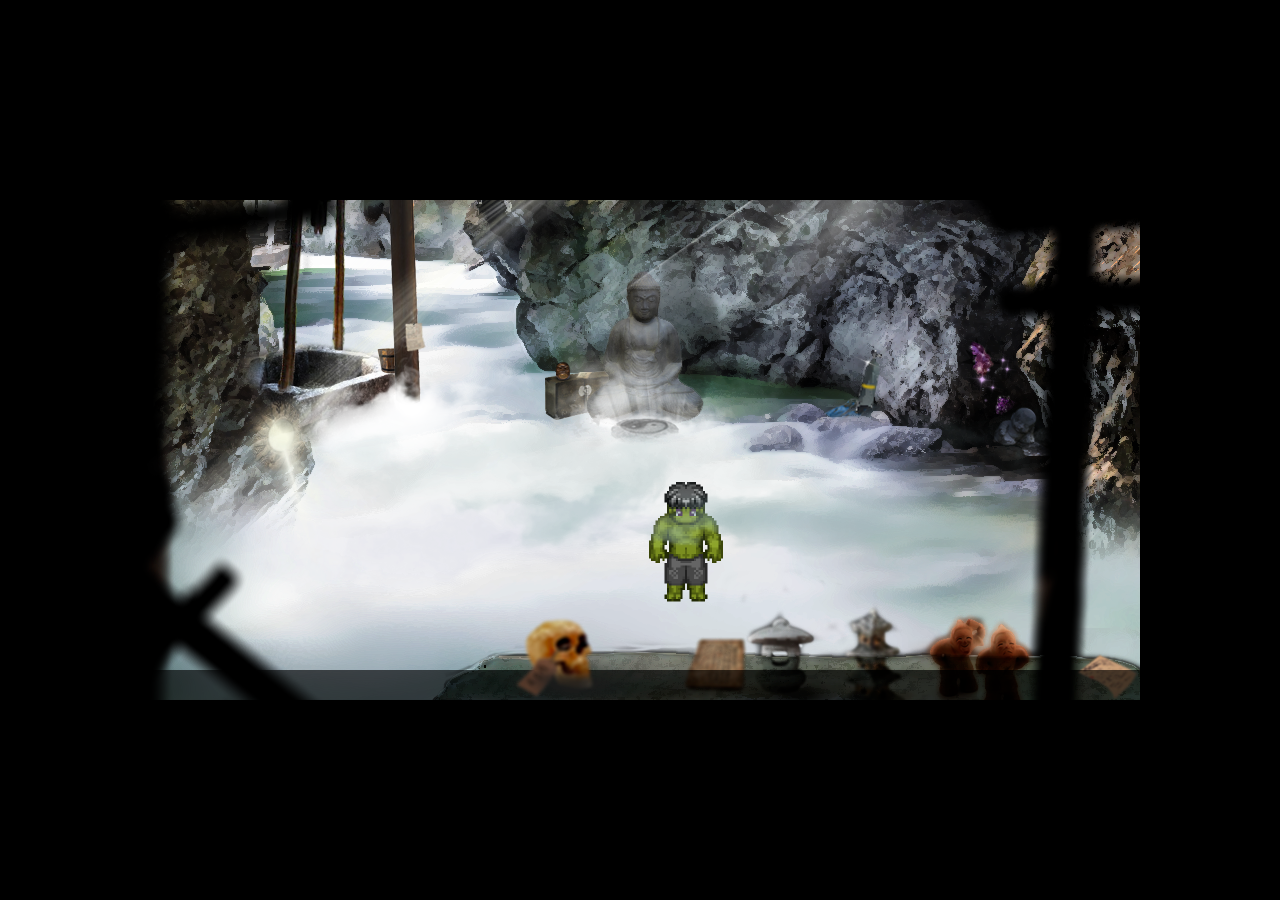
==== index.html @ d68664e8 "some minor changes" ====
<html>

	<head>
		<meta charset="utf-8"/>
		
		<link rel="stylesheet" href="CSS/style.css" />		
		<meta name="description" content="1 Room small graphic adventure" />
		<meta name="author" content="Adrian Casas Fernández" />
		<title>Escape the Dev.dream</title>	
	</head>
<body>
	<div class="wrapper">
		<canvas id="canvas1"></canvas>
		<canvas id="canvas2"></canvas>
		<canvas id="canvas3"></canvas>
		<canvas id="canvas3trigger1"></canvas>
		<canvas id="canvas4"></canvas>
		<canvas id="canvas5"></canvas>
		<canvas id="canvas6" width=1000 height=500></canvas>
		<canvas id="canvas7"></canvas>
		<section id="messages"></section>
	</div>
	
	<script src="scripts/setup.js"></script>
	<script src="scripts/player.js"></script>
	<script src="scripts/objects.js"></script>
	<script src="scripts/utilities.js"></script>
	<script src="scripts/hotspot.js"></script>
	
</body>
</html>
---- CSS/style.css ----
.wrapper {
	border: 5px solid black;
	top: 50%;
	left: 50%;
	position: absolute;
	width: 1000px;
	height: 500px;
	transform: translate(-50%, -50%);
	background: url('../images/background.png')
	
}

body {
	background: black;
}

canvas {
	width: 100%;
	height: 100%;
	position: absolute;
	top: 0;
	left: 0;		
}



#canvas5 {
	background: url('../images/first-plane.png')
}

#canvas4 {
	opacity:0.9;
	background: url('../images/colorfog.png') repeat 0 0;
  	width: 100%;
  	margin: 0;
  	height: 500px;
  	-webkit-animation: slide 20s linear infinite;
}



@-webkit-keyframes slide {
    from { background-position: 0 0; }
    to { background-position: -1000px 0; }
}


#canvas7 {
	visibility: hidden;
	background: url('../images/end-canvas.gif')
}

#canvas3trigger3 {
	visibility: hidden;
	background: url('../images/90.png')
}
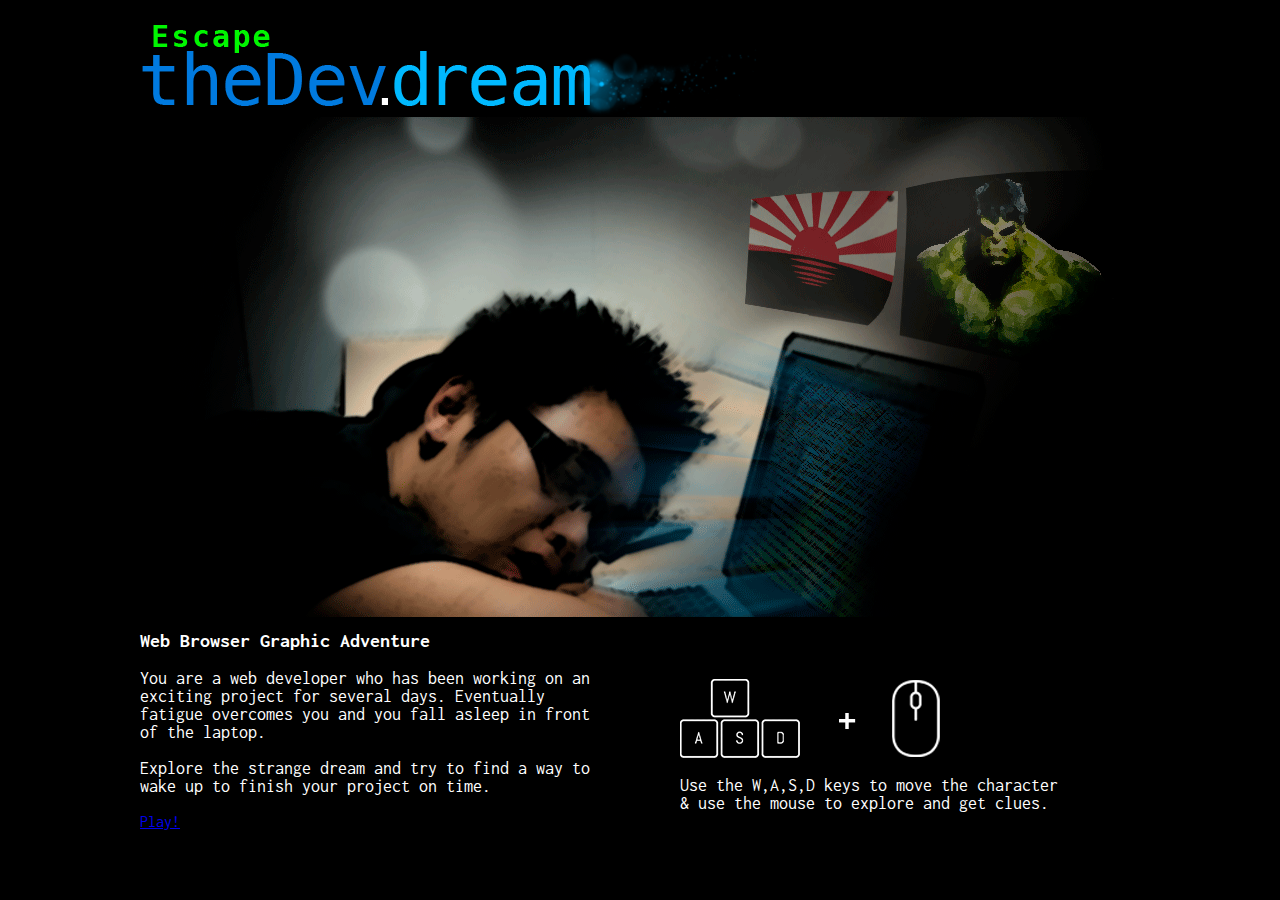
==== commit bac7b043: "Building the game intro" ====
--- a/index.html
+++ b/index.html
@@ -2,30 +2,37 @@
 
 	<head>
 		<meta charset="utf-8"/>
-		
 		<link rel="stylesheet" href="CSS/style.css" />		
 		<meta name="description" content="1 Room small graphic adventure" />
 		<meta name="author" content="Adrian Casas Fernández" />
 		<title>Escape the Dev.dream</title>	
 	</head>
 <body>
-	<div class="wrapper">
-		<canvas id="canvas1"></canvas>
-		<canvas id="canvas2"></canvas>
-		<canvas id="canvas3"></canvas>
-		<canvas id="canvas3trigger1"></canvas>
-		<canvas id="canvas4"></canvas>
-		<canvas id="canvas5"></canvas>
-		<canvas id="canvas6" width=1000 height=500></canvas>
-		<canvas id="canvas7"></canvas>
-		<section id="messages"></section>
+	<div class="wrapper0">
+		<img src="./images/game-logo.png" alt="Game logo">
+		<img src="./images/game-cover.png" alt="Exhausted developer falls asleep">
+		<section>
+			<article class="game-intro">
+				<h1>Web Browser Graphic Adventure</h1>
+				<p>You are a web developer who has been working on an exciting project for several days. 
+					Eventually fatigue overcomes you and you fall asleep in front of the laptop.</p>
+				<p>Explore the strange dream and try to find a way to wake up to finish your project on time.</p>
+				<a class="button" href="/game.html">Play!</a>
+				
+			</article>
+			<article class="how-to-play">
+				
+				<img src="./images/WASD-keys.png" alt="WASD keys">
+				<p>Use the W,A,S,D keys to move the character <br>
+					 & use the mouse to explore and get clues. </p>
+				<p></p>
+
+			</article>
+			
+		</section>
+		</div>
 	</div>
 	
-	<script src="scripts/setup.js"></script>
-	<script src="scripts/player.js"></script>
-	<script src="scripts/objects.js"></script>
-	<script src="scripts/utilities.js"></script>
-	<script src="scripts/hotspot.js"></script>
 	
 </body>
 </html>--- a/CSS/style.css
+++ b/CSS/style.css
@@ -1,3 +1,30 @@
+@import url('https://fonts.googleapis.com/css2?family=Inconsolata:wght@400;500&display=swap');
+
+body {
+	background: black;
+	font-family: 'Inconsolata', monospace;
+}
+
+h1 {
+	color: white;
+	font-size: 20px;
+}
+h2 {
+	color: white;
+	font-size: 17px;
+}
+
+p {
+	color: white;
+	font-size: 18px;
+}
+
+section {
+	display: flex;
+	align-items: flex-end;
+	
+}
+
 .wrapper {
 	border: 5px solid black;
 	top: 50%;
@@ -10,8 +37,34 @@
 	
 }
 
-body {
-	background: black;
+.wrapper0 {
+	border: 5px solid black;
+	top: 30%;
+	left: 50%;
+	position: absolute;
+	width: 1000px;
+	height: 500px;
+	transform: translate(-50%, -50%);	
+}
+
+.game-intro {
+	flex: 50%;
+	padding-right: 80px;
+	
+}
+
+.how-to-play {
+	flex: 50%;
+	
+}
+
+.button {
+	transition-duration: 0.4s;
+}
+  
+.button:hover {
+	background-color: #4CAF50; /* Green */
+	color: white;
 }
 
 canvas {
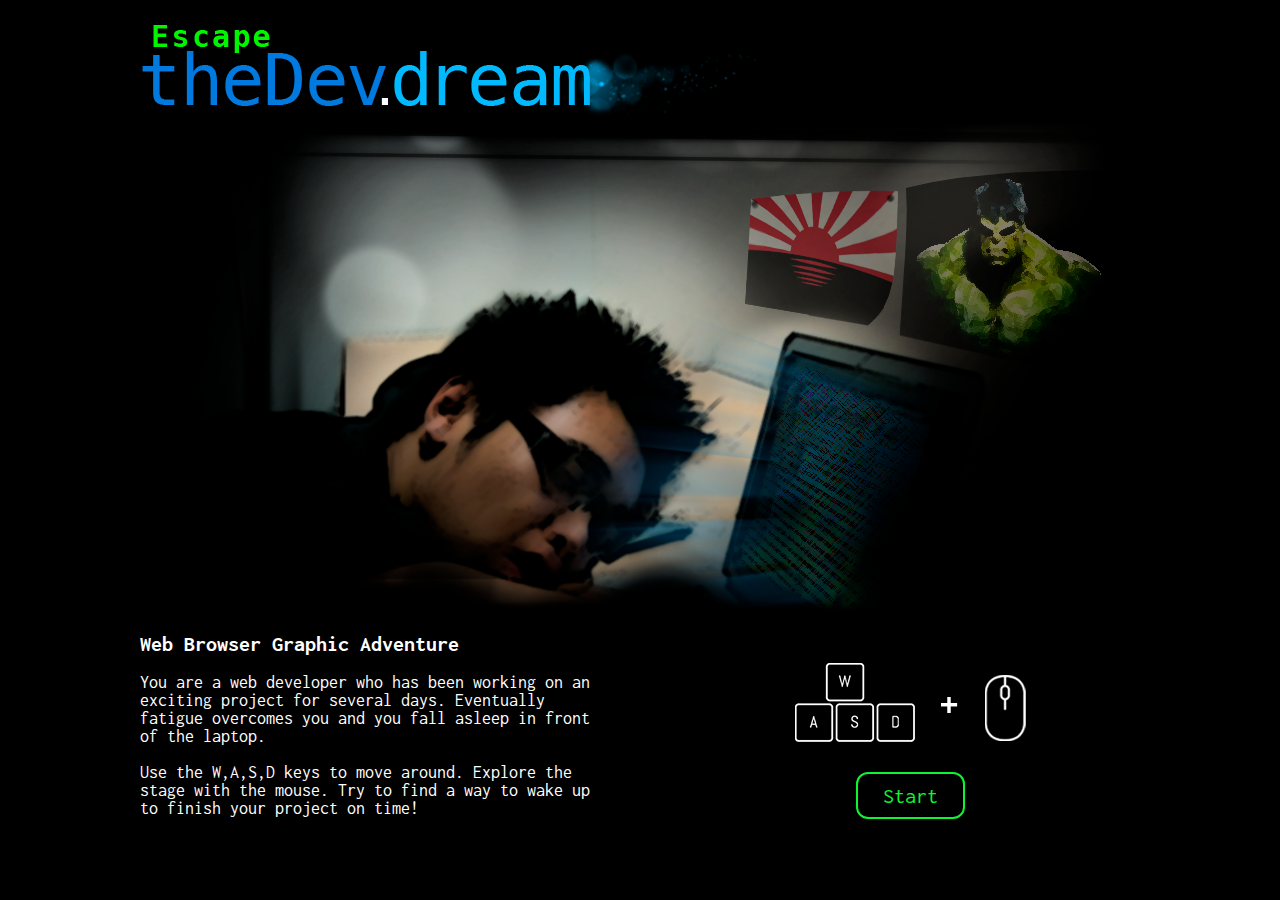
==== commit e0e952c0: "improving the intro" ====
--- a/index.html
+++ b/index.html
@@ -1,5 +1,4 @@
 <html>
-
 	<head>
 		<meta charset="utf-8"/>
 		<link rel="stylesheet" href="CSS/style.css" />		
@@ -7,32 +6,23 @@
 		<meta name="author" content="Adrian Casas Fernández" />
 		<title>Escape the Dev.dream</title>	
 	</head>
-<body>
-	<div class="wrapper0">
-		<img src="./images/game-logo.png" alt="Game logo">
-		<img src="./images/game-cover.png" alt="Exhausted developer falls asleep">
-		<section>
-			<article class="game-intro">
-				<h1>Web Browser Graphic Adventure</h1>
-				<p>You are a web developer who has been working on an exciting project for several days. 
-					Eventually fatigue overcomes you and you fall asleep in front of the laptop.</p>
-				<p>Explore the strange dream and try to find a way to wake up to finish your project on time.</p>
-				<a class="button" href="/game.html">Play!</a>
-				
-			</article>
-			<article class="how-to-play">
-				
-				<img src="./images/WASD-keys.png" alt="WASD keys">
-				<p>Use the W,A,S,D keys to move the character <br>
-					 & use the mouse to explore and get clues. </p>
-				<p></p>
-
-			</article>
-			
-		</section>
+	<body>
+		<div class="wrapper0">
+			<img src="./images/game-logo.png" alt="Game logo">
+			<img src="./images/game-cover.png" alt="Exhausted developer falls asleep">
+			<section>
+				<article class="game-intro">
+					<h1>Web Browser Graphic Adventure</h1>
+					<p>You are a web developer who has been working on an exciting project for several days. 
+						Eventually fatigue overcomes you and you fall asleep in front of the laptop.</p>
+					<p>Use the W,A,S,D keys to move around. Explore the stage with the mouse.
+						Try to find a way to wake up to finish your project on time!</p>	
+				</article>
+				<article class="how-to-play">
+					<img src="./images/WASD-keys.png" alt="WASD keys">
+					<a class="button" href="game.html">Start</a>
+				</article>	
+			</section>
 		</div>
-	</div>
-	
-	
-</body>
+	</body>
 </html>--- a/CSS/style.css
+++ b/CSS/style.css
@@ -7,11 +7,7 @@
 
 h1 {
 	color: white;
-	font-size: 20px;
-}
-h2 {
-	color: white;
-	font-size: 17px;
+	font-size: 22px;
 }
 
 p {
@@ -21,8 +17,15 @@
 
 section {
 	display: flex;
-	align-items: flex-end;
-	
+	align-items: center;
+}
+
+canvas {
+	width: 100%;
+	height: 100%;
+	position: absolute;
+	top: 0;
+	left: 0;		
 }
 
 .wrapper {
@@ -33,8 +36,7 @@
 	width: 1000px;
 	height: 500px;
 	transform: translate(-50%, -50%);
-	background: url('../images/background.png')
-	
+	background: url('../images/background.png')	
 }
 
 .wrapper0 {
@@ -50,31 +52,36 @@
 .game-intro {
 	flex: 50%;
 	padding-right: 80px;
-	
 }
 
 .how-to-play {
 	flex: 50%;
-	
+	display: flex;
+	align-items: center;
+	flex-direction: column;	
+}
+.how-to-play > img {
+	padding-top: 30px;
+	padding-bottom: 30px;
 }
 
 .button {
+	padding-top: 10px;
+	padding-bottom: 10px;
+	padding-left: 25px;
+	padding-right: 25px;
 	transition-duration: 0.4s;
+	text-decoration: none;
+	border: 2px solid #0bf631;
+	border-radius: 12px;
+	font-size: 22px;
+	color: #0bf631;
 }
   
 .button:hover {
-	background-color: #4CAF50; /* Green */
-	color: white;
+	border-color: #4fb8fe;
+	color: #4fb8fe;
 }
-
-canvas {
-	width: 100%;
-	height: 100%;
-	position: absolute;
-	top: 0;
-	left: 0;		
-}
-
 
 
 #canvas5 {
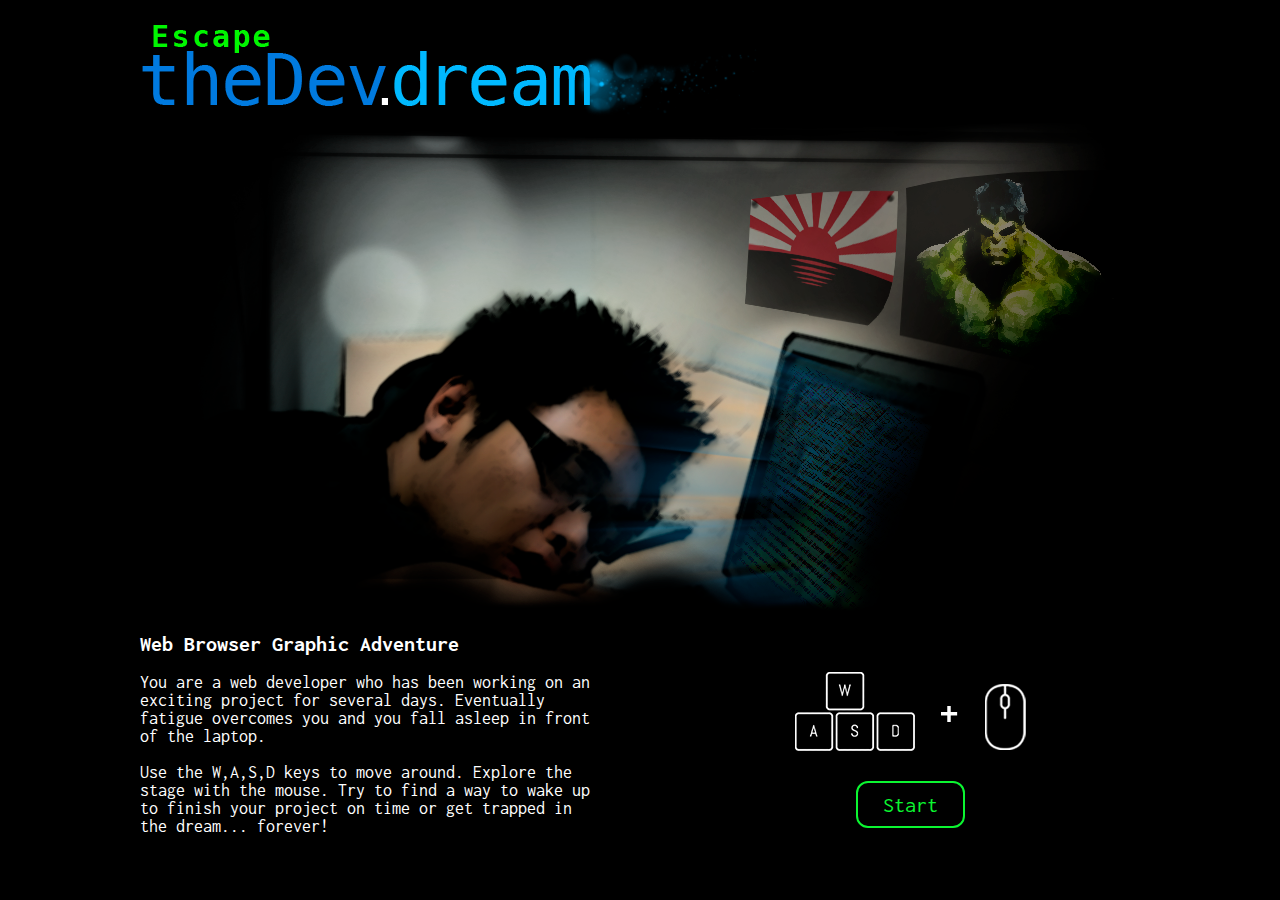
==== commit 92ead90b: "music and sound effects added" ====
--- a/index.html
+++ b/index.html
@@ -16,7 +16,8 @@
 					<p>You are a web developer who has been working on an exciting project for several days. 
 						Eventually fatigue overcomes you and you fall asleep in front of the laptop.</p>
 					<p>Use the W,A,S,D keys to move around. Explore the stage with the mouse.
-						Try to find a way to wake up to finish your project on time!</p>	
+						Try to find a way to wake up to finish your project on time 
+						or get trapped in the dream... forever!</p>	
 				</article>
 				<article class="how-to-play">
 					<img src="./images/WASD-keys.png" alt="WASD keys">
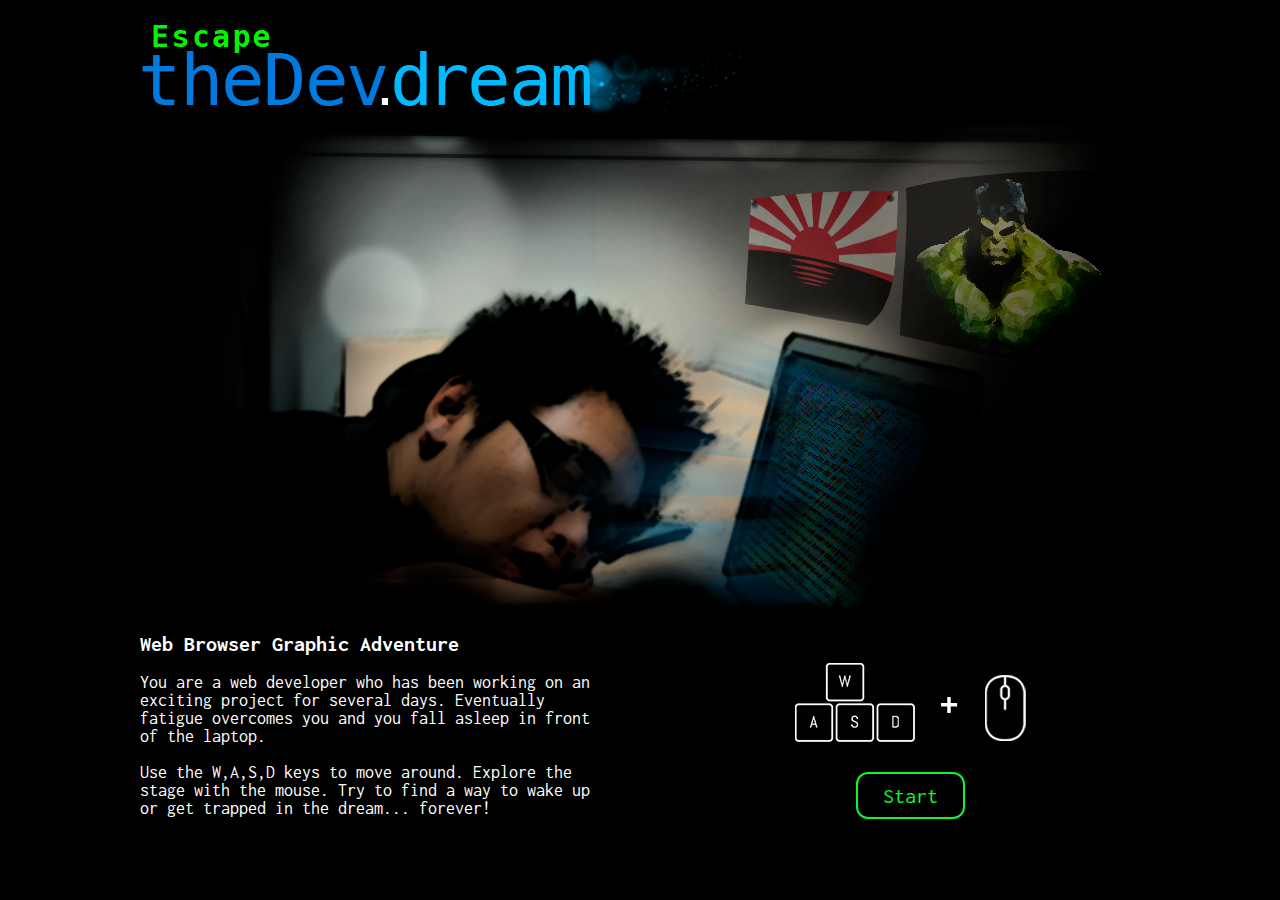
==== commit 5d2d245d: "General overhauling" ====
--- a/index.html
+++ b/index.html
@@ -16,8 +16,7 @@
 					<p>You are a web developer who has been working on an exciting project for several days. 
 						Eventually fatigue overcomes you and you fall asleep in front of the laptop.</p>
 					<p>Use the W,A,S,D keys to move around. Explore the stage with the mouse.
-						Try to find a way to wake up to finish your project on time 
-						or get trapped in the dream... forever!</p>	
+						Try to find a way to wake up or get trapped in the dream... forever!</p>	
 				</article>
 				<article class="how-to-play">
 					<img src="./images/WASD-keys.png" alt="WASD keys">
--- a/CSS/style.css
+++ b/CSS/style.css
@@ -83,6 +83,19 @@
 	color: #4fb8fe;
 }
 
+.button.two {
+	position:absolute;
+  	bottom:-60px;
+ 	right:0;
+  	display: block;
+}
+
+.button.hints {
+	position:absolute;
+  	bottom:-60px;
+ 	right:120px;
+  	display: block;
+}
 
 #canvas5 {
 	background: url('../images/first-plane.png')
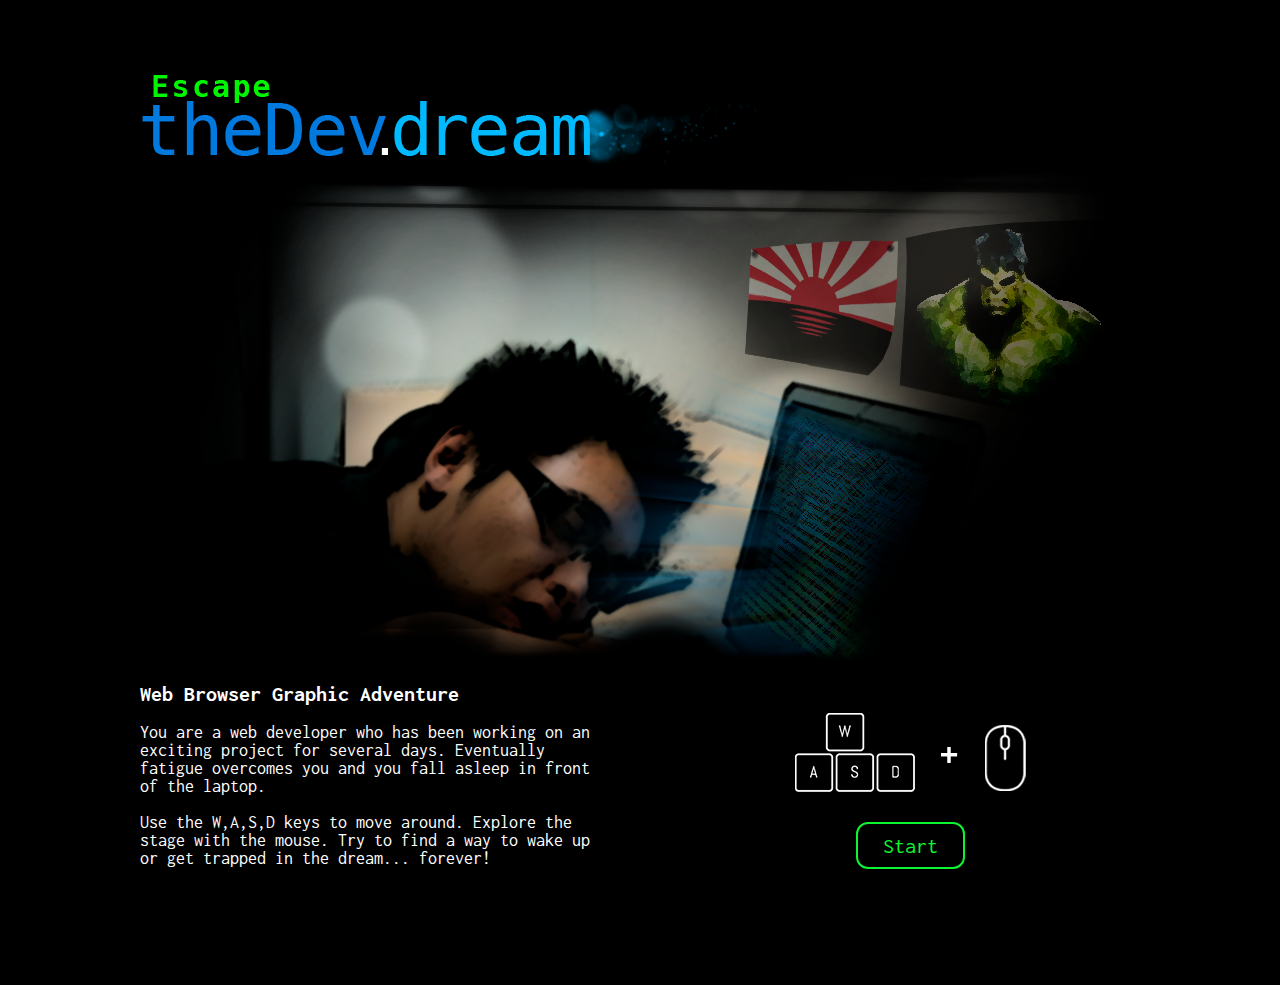
==== commit e8071932: "tweaking stage animations" ====
--- a/index.html
+++ b/index.html
@@ -8,7 +8,7 @@
 	</head>
 	<body>
 		<div class="wrapper0">
-			<img src="./images/game-logo.png" alt="Game logo">
+			<img class="logo" src="./images/game-logo.png" alt="Game logo">
 			<img src="./images/game-cover.png" alt="Exhausted developer falls asleep">
 			<section>
 				<article class="game-intro">
--- a/CSS/style.css
+++ b/CSS/style.css
@@ -18,6 +18,7 @@
 section {
 	display: flex;
 	align-items: center;
+	padding-bottom: 100px;
 }
 
 canvas {
@@ -49,6 +50,10 @@
 	transform: translate(-50%, -50%);	
 }
 
+.logo {
+	padding-top: 50px;
+}
+
 .game-intro {
 	flex: 50%;
 	padding-right: 80px;
@@ -60,6 +65,7 @@
 	align-items: center;
 	flex-direction: column;	
 }
+
 .how-to-play > img {
 	padding-top: 30px;
 	padding-bottom: 30px;
@@ -123,7 +129,18 @@
 	background: url('../images/end-canvas.gif')
 }
 
-#canvas3trigger3 {
+#trigger {
 	visibility: hidden;
-	background: url('../images/90.png')
-}+	background: url('../images/trigger1.png')
+}
+
+#trigger2 {
+	visibility: hidden;
+	background: url('../images/fire.gif')
+}
+
+#spider {
+	visibility: hidden;
+	background: url('../images/spider.gif')
+}
+
